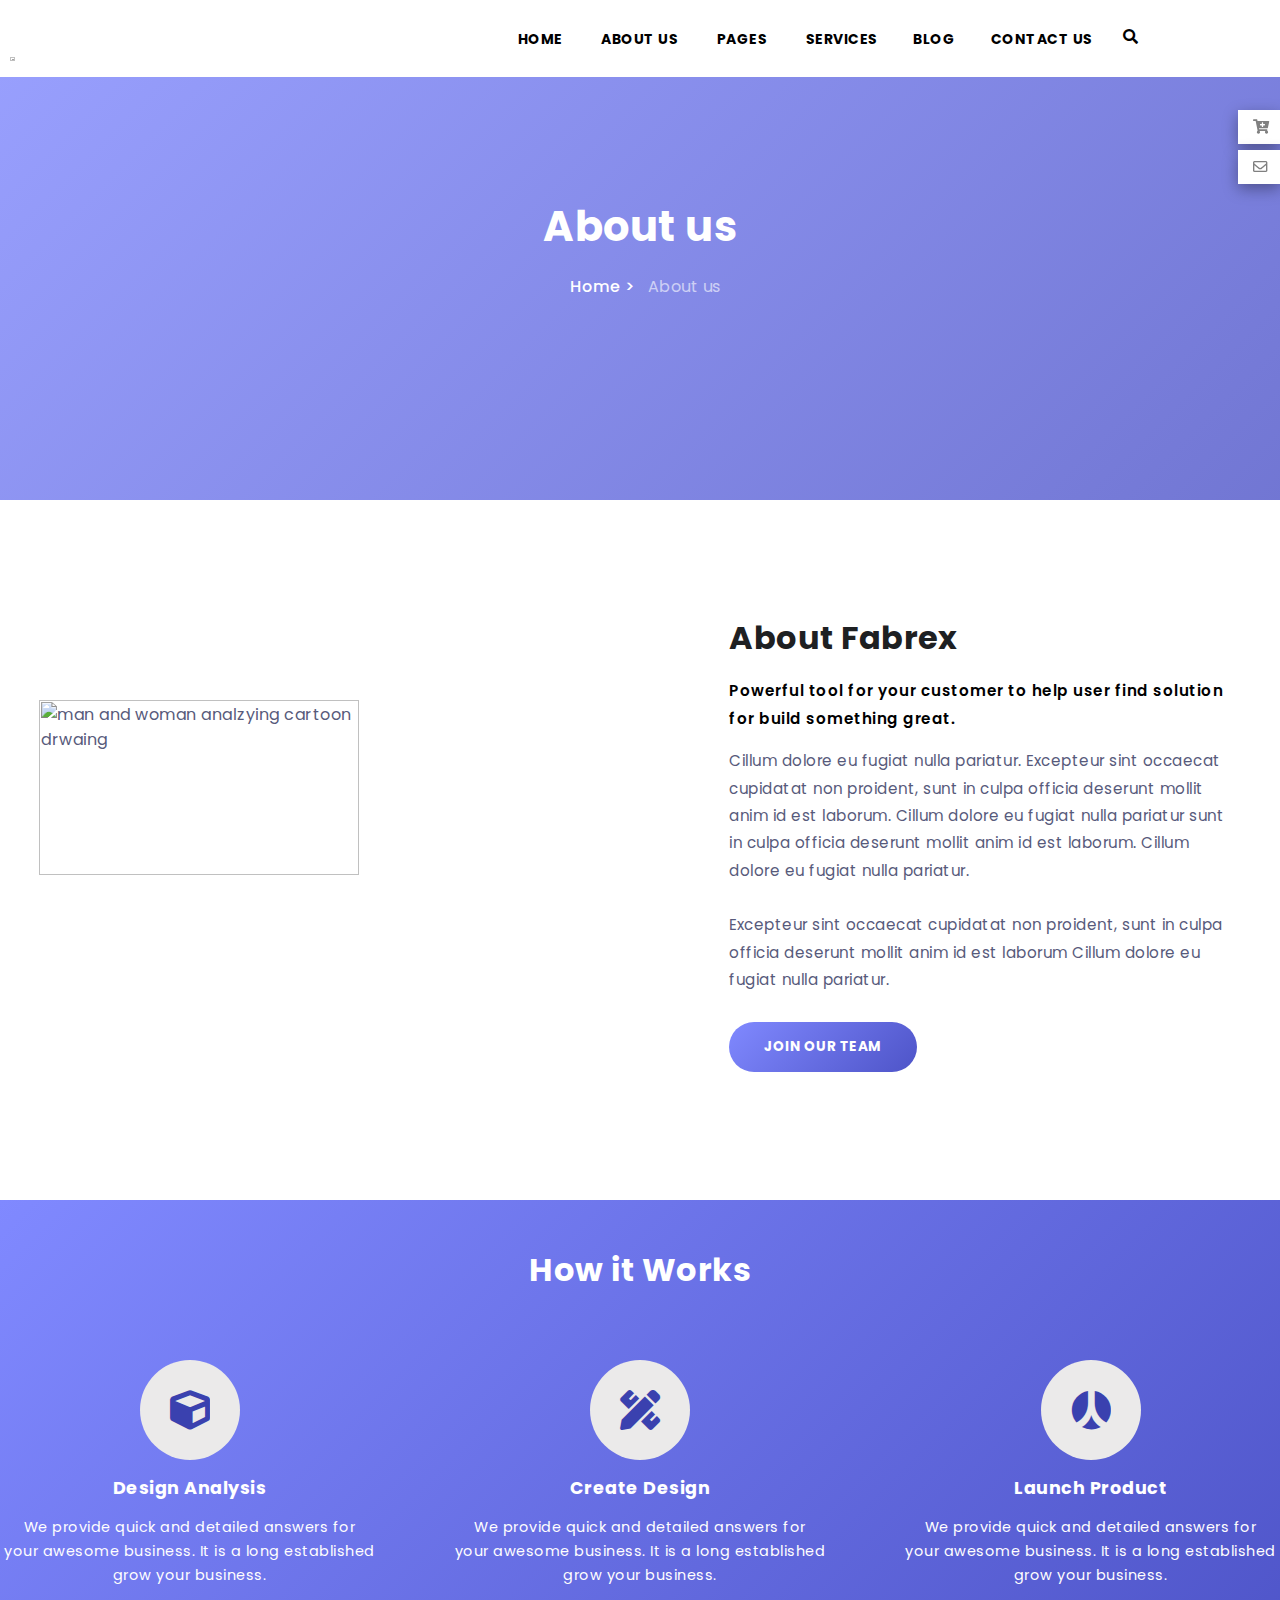
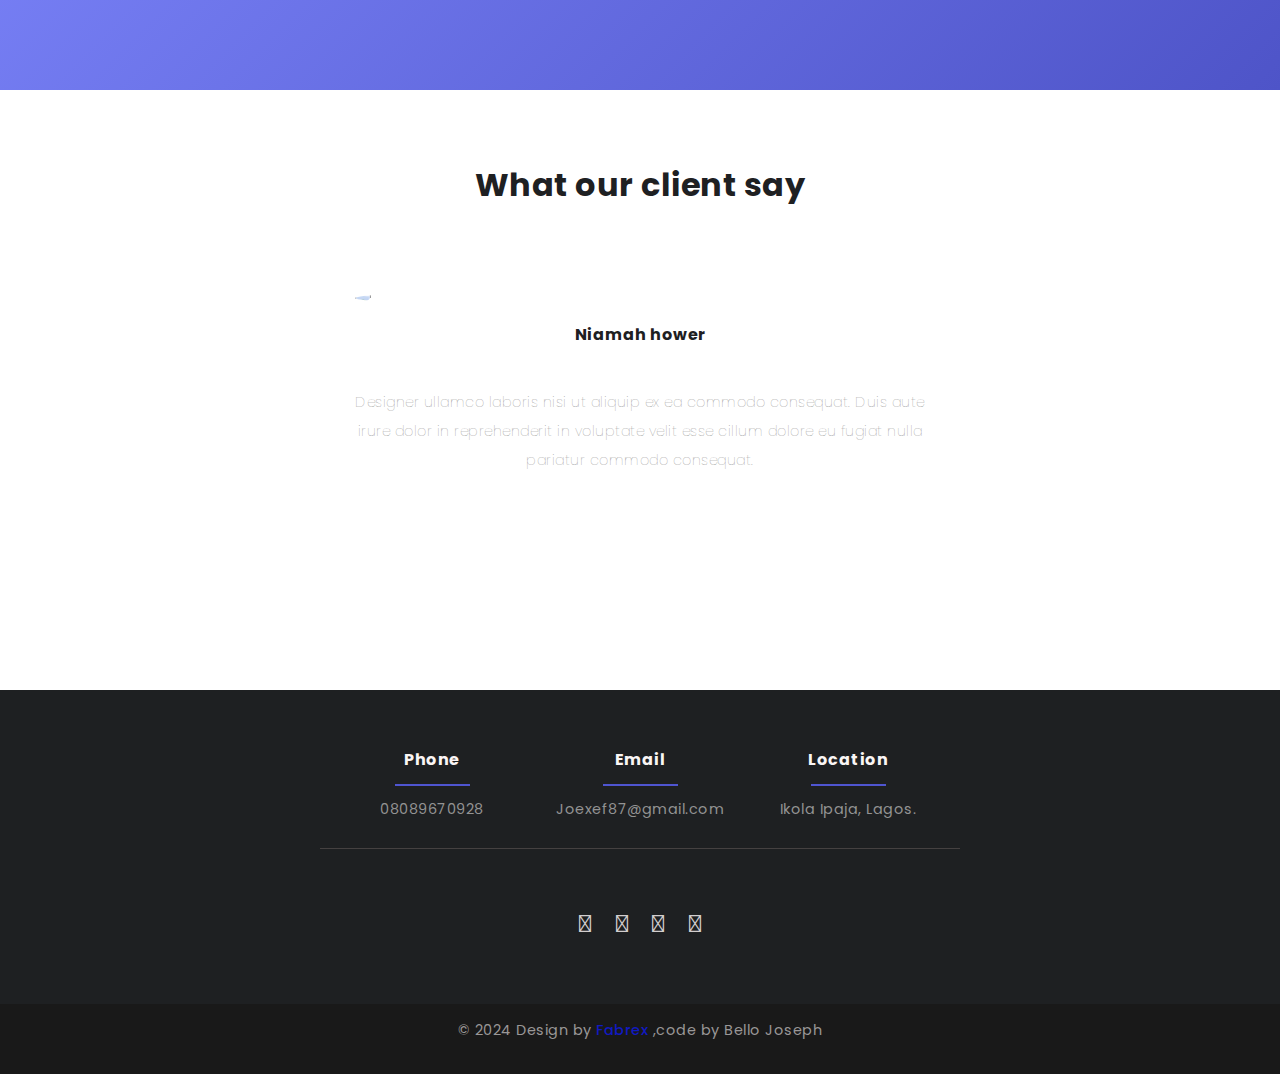
==== Fabrex-clone/about.html @ 0e47ef13 "Made first chages" ====
<!DOCTYPE html lang ="en">
<div class ="menu-section">

    <div contenteditable="true" class="search-section">
        <div class = "search-container"> 
       
        </div>
     
    </div>
    <nav> 

            <input type ="checkbox" id ="check">
        <label for ="check" class ="checkbtn">
     <i class ="fas fa-bars"></i>
     <i class="fas fa-times"></i>
            </label>
            <ul class ="nav-ul">
            <div class ="menu">
       <li> <a class ="link" href ="index.html">Home </a></li> &nbsp; &nbsp; &nbsp;
       <li> <a class ="link" href ="about.html">About us</a></li> &nbsp; &nbsp; &nbsp;
       
     
        <li><a class="dropbtn link">Pages  
           <div class="dropdown-content">
          <a class = "link drop-link" href="Our-team.html">Our team</a>
          <a class = "link drop-link" href="faq.html">FAQ</a>
          <div class="other-container">
            <a class = "link drop-link Others" href="#">Others <span class = "tabs-icon">
                +
              </span>
             <div class="tabs-dropdown">
                    <a class = "link drop-link" href="Tables.html">Tables</a>
                    <a class = "link drop-link" href="Tabs.html">Tab and Accordion</a>
             </div>
            </a>
          </div>
         
          </div>
        </li> &nbsp; &nbsp; &nbsp;

       <li> <a class ="link" href ="service.html">Services</a></li>  &nbsp; &nbsp; &nbsp;
       <li> <a class= "dropbtn" href = "#blog">Blog
        <div class="dropdown-content">
       <a class = "link drop-link" href="blog.html">Blog grid</a>
       <a class = "link drop-link" href="Blog-default.html">Blog default</a>
       <a class = "link drop-link" href="Blog-post.html">Blog post</a>
        </a>
       </div>
     </li> &nbsp; &nbsp; &nbsp;
       <li> <a class ="link" href ="contact-us.html">Contact us</a></li> &nbsp; &nbsp; &nbsp;
       <li><i class="fas fa-search searchBtn"></i> </li>
      <div>
        <img class ="nav-img" src = "https://fabrex.websitelayout.net/demos/startup-agency/img/logos/logo.png">

      </div>
      </div>
    </ul>
    </div>
    </nav>

    </div>

    <header>
<meta charset="UTF-8">
<title>Homepage.html</title>
<meta name="viewport" content="width=device-width,initial-scale = 1.0 zoom =1.0">
 <link rel="stylesheet" type="text/css" href="./about.css"/>
 <script src="https://kit.fontawesome.com/153c373bd9.js" crossorigin="anonymous"></script>
 <link rel="stylesheet" href="https://cdnjs.cloudflare.com/ajax/libs/font-awesome/5.15.3/css/all.min.css"/>
 
</header>

<main id="main-section">
    <body>


<section class="header">
<div class="header-container section-container ">
<div class="header-text">
<h1>
    About us
</h1>
<p>
    <a class ="about-link" href="index.html" target="_blank">Home >  &nbsp;</a><span>  About us</span>
</p>
</div>
</div>

<div class="cart-container">
            
    <i id = "cart" class="fas fa-cart-plus"></i>

<i id = "envelope" class="far fa-envelope"></i>

</div> 

<div class = "purchase-template">
<i id = "cart-2" class="fas fa-cart-plus"><span class = "temp-1">buy template</span></i>

<i id = "envelope-2" class="far fa-envelope"> <span class = "temp-2">quick question?</span></i>
</div>
</div>


</section>
<section class="about section-container grid-1 m-query visible">
    <img src="https://fabrex.websitelayout.net/demos/startup-agency/img/content/about.png" alt="man and woman analzying cartoon drwaing">
  <div class="about-text">
    <h1>
    About Fabrex
  </h1>

  <p>
    Powerful tool for your customer 
    to help user find solution for build something great.
  </p>

  <p>
    Cillum dolore eu fugiat nulla pariatur. Excepteur sint occaecat cupidatat non proident, 
    sunt in culpa officia deserunt mollit anim id est laborum.
     Cillum dolore eu fugiat nulla pariatur sunt in culpa officia deserunt mollit anim id est laborum.
      Cillum dolore eu fugiat nulla pariatur.
      <br><br>

Excepteur sint occaecat cupidatat non proident, sunt in culpa officia deserunt mollit anim id est laborum Cillum dolore eu fugiat nulla pariatur.
  </p>
  <h3 class ="btn-1">
    Join our team
  </h3>
</div>

</section>


<!---work-->

<section class ="work section-container m-query visible">
    <div id ="text-container">
    <h1>
        How it Works
    </h1>

   <div class ="text-1">
    <h3 class=" circle-2">
        <i class="fa fa-cube icon-2"></i>
    </h3>
    <h2>
        Design Analysis
    </h2>
    
    <p>
        We provide quick and detailed answers for<br> your 
        awesome business.
        It is a long established<br> grow your business.
    </p>
    </div>
    <div class ="text-2">
        <h3 class="circle-2">
            <i class="fas fa-pencil-ruler icon-2"></i>
        </h3>
    <h2>
        Create Design
    </h2>
    
    <p>
        We provide quick and detailed answers for<br> your 
        awesome business.
        It is a long established<br> grow your business.
    </p>
</div>
<div class ="text-3">
    <h3 class="circle-2">
        <i class="fab fa-renren icon-2"></i>
    </h3>
    <h2>
        Launch Product
    </h2>
    <p>
        We provide quick and detailed answers for<br> your 
        awesome business.
        It is a long established<br> grow your business.
    </p>
    </div>
   
</div>
   
</section>

<!-- client -->
<section class ="client section-container visible">
    <h1> 
        What our client say
    </h1>  
    <div class ="item-2">
   <img class ="client-img" src ="https://fabrex.websitelayout.net/demos/startup-agency/img/testmonials/t-3.jpg">
    <p><strong> Niamah hower </strong>
       <br >
    <span class = "client-job">
       WEB DEVELOPER
    </span> 
     <br>
    </p>
    <p>
       Designer ullamco laboris nisi ut aliquip ex ea commodo consequat. Duis aute
       <br class = "br"> irure dolor in reprehenderit in voluptate velit esse 
       cillum dolore eu fugiat nulla <br class = "br">pariatur commodo consequat.
    </p>
    </div><!--item-2-->
   </section>

   <!--contact-->
 
<!--contact-->
<section class ="contact section-container">
    <div class ="contact-text">
    <div class="info">
        <h2>
        Phone 
        
        </h2>
    08089670928
    </div>
    <div class="info">
    <h2>
        Email 
    </h2>
    Joexef87@gmail.com
    </div>
       
    <div class="info">
    
    <h2>
        Location 
        </h2>
        Ikola Ipaja, Lagos.
      </div>
    </div>
    <div class ="line">
        <h1>
            hi
        </h1>
    </div>
    <div class ="contact-icon">
    <i class="fa-brands fa-facebook-f"></i>
    <i class="fa-brands fa-twitter"></i>
    <i class="fa-brands fa-whatsapp"></i>
    <i class="fa-brands fa-instagram"></i>
    </div>
    
    </section>
</main>
<footer id ="footer">
    © 2024
    Design by 
    <a href ="https://fabrex.websitelayout.net/demos/startup-agency/index.html#!" target="_blank"> Fabrex</a>
    ,code by Bello Joseph
    
    </footer>
    <script src = "alt.js"></script>
</body>

</html>
---- Fabrex-clone/about.css ----
@import url('https://fonts.googleapis.com/css2?family=Poppins&display=swap'); 

*{
box-sizing: border-box;
font-family:  'Poppins', sans-serif;
}
:root{
    --white-color: #fff;
    --header-color: #1e2022;
    --black-color: #000;
    --linear-gradient: linear-gradient(-45deg, #4e54c8, #8089ff);
}
body{
margin: 0;
padding: 0;
width: 100%;
height: 100%;
font-family: 'Poppins', sans-serif;
overflow-y: scroll;
color: #575a7b;
letter-spacing: 0.5px;
font-weight: 400;
overflow-x: hidden;
}
h1{
    color: var(--header-color);
}

span{
    color: #fff;
    opacity: 0.6;

}
/*code for Navigation menu*/
.menu-section{
    position: fixed;
    top: 0;
    right: 0;  
    z-index: 2; 
    width: 100%;
  
   
}
.nav-ul{
    list-style-type: none;
    margin: 0;
    overflow: hidden;
    padding: 26px;
    background-color: var(--white-color);
   
    }
    .searchBtn{
        color: var(--black-color);
        margin-top: 0.2rem;
        font-size: 15px;
    }
 .searchBtn:hover{
        cursor: pointer;
 }
.menu{
        display: flex;
        justify-content: center;
        width: 130%;  
}

.nav-img{
    float: left;
    width: 6.5%;
    position: absolute;
    left: 350px;
    
}
.nav-ul li a{
    color: #000
}

.link {
    color: var(--white-color);
    text-decoration: none;
    font-size: 0.87rem;
    font-weight: bold;  
    align-items: center;
    text-transform: uppercase; 
    padding: 8px;
}
.dropbtn {
    color: var(--black-color);
     font-size: 0.87rem;
     border: none;
     text-transform: uppercase;
     font-weight: bold;
     margin-top: -0.5;
   }
a{
    text-decoration: none;
    color: var(--white-color);
    font-weight: 500;
}
li a{
    color: var(--black-color);
    text-decoration: none;
    padding: 10px 5px;
    font-size: 0.87rem;
    font-weight: bold;  
    align-items: center;
    text-transform: uppercase; 
}
.dropdown-links{
    font-weight: 100;
    font-family: poppins;
    
 }
  
 .dropdown-content {
    display: none;
    position: absolute;
    background-color: #fff;
    height: 150px;
    min-width: 200px;
    z-index: 1;
    color: #000;
    box-shadow: 0 4px 8px rgba(0, 0, 0, 0.1), 
    0 6px 20px rgba(0, 0, 0, 0.1);
  }
  .dropdown-content a {
    color: black;
    padding: 10px 16px;
    text-decoration: none;
    display: block;
    font-weight: 0;
    text-transform: capitalize;
  }
  .dropbtn{ 
    cursor: pointer;
}
.drop-link{
    font-weight: 100;
}
  
 li:hover  .dropdown-content{
    display: block;
    font-size: 1rem;
    text-transform: lowercase;
    
 }
  
 a:hover{
    transition: .5s;
    color: #0f17a1;
}
.checkbtn i.fa-times {
    opacity: 0;
}

#check:checked ~ .checkbtn i.fa-bars {
    opacity: 0;
}

#check:checked ~ .checkbtn i.fa-times {
    opacity: 1;
}
#check,i{
float: left;
}

#check{
    display: none;
}
.checkbtn{
    font-size: 1.9rem;
    float: right;
    cursor: pointer;
    display: none;
    line-height: 80px;
}
.tabs-icon{
    position: relative;
    left: 100px;
    font-size: 1rem;
    color: rgb(34, 33, 33);
}
.tabs-dropdown{
    position: absolute;
    background-color: #fff;
    height: 100px;
    min-width: 220px;
    background-color: color;
    top: 80px;
    left: 195px;
    box-shadow: 0 4px 8px rgba(0, 0, 0, 0.1), 
    0 6px 20px rgba(0, 0, 0, 0.1);
    padding-left: 10px;
}
.tabs-dropdown a{
    position: relative;
    top: -20;
}
.header-container{
background-image: url(https://fabrex.websitelayout.net/demos/startup-agency/img/banner/bg9.jpg);
background-size: cover;
background-repeat: no-repeat;
background-position: center;
width: 100%;
height:500px;
position: relative;
z-index: 1;
color: var(--white-color);
animation: slideFromLeft .6s ease-in;

}

.header-container::before{
background: var(--linear-gradient);
content: '';
position: absolute;
width: 100%;
height: 100%;
top: 0;
left: 0;
opacity: 0.8;
z-index: -2;
}
.btn-1{
    display: inline-block;
    color:  #fff;
    background: var(--linear-gradient);
    padding: 15px 35px;
    border-radius: 3rem;
    text-transform: uppercase;
    font-size: 0.85rem;
    border: none;
    font-weight: 700;
}


.section-container{
    width: 100%;
    overflow: hidden;
    position: relative;
    display: flex;
    align-items: center;
    justify-content: center;
  }
  .header h1{
    font-size: 2.6rem;
    color: var(--white-color);
    margin: 10px 0;
  }
.header p{
    margin-left: 1.7rem;
}
/*about*/
.about-text{
    width: 30%;
    
}
.about p{
    font-size: 0.95rem;
    line-height: 1.8;
}
.about h1{
    color: var(--header-color);
    font-size: 2rem;
    margin: 0;
    padding : 0;
}
.about{
gap: 10rem;
height: 700px;
animation: slideFromBottom .6s ease-in;
}
.about p:first-of-type{
    color: #000;
    font-weight: 600;
}
.about img{
    margin-top: 50px;
}

/* cart */

#cart,#cart-2{
    top: 110px;   
}
.cart-container i, .purchase-template i{
    color: gray;
    font-size: 0.9rem;
    position: fixed;
    right: 0;
    top : 100px;
    background-color: #fff;
    padding: 10px 15px;
    z-index: 999;
    box-shadow: rgba(0, 0, 0, 0.35) 0px 5px 15px;
    cursor: pointer;
    transition: ease-in-out;
    width: 42px;
}

#envelope,#envelope-2{
top: 150px;
box-shadow: rgba(0, 0, 0, 0.35) 0px 5px 15px;
}

#cart-2{
width: 160px;
background-color: #000;
color: #fff;
display: none;

}

#envelope-2{
    width: 160px;
    background-color: #000;
    color: #fff;   
    display: none; 
}
#envelope-2 span, #cart-2 span{
    font-size: 0.60rem;
    margin-left: 0.5rem;
    text-transform: uppercase;
    position: relative;
    top: -0.1rem;
    transform: translateX(20px);
    transition: ease-in-out .3s;
    color: #fff;
    opacity: 1;
}

#envelope-2 span{
    font-size: 0.65rem;
    
}

/* work */

.work{
    background:  var(--linear-gradient);
    height: auto;
    position: relative;
    text-align: center;  
    color: var(--white-color);
    padding:  5.5rem 0;
}
.work h1{
    color: var(--white-color);
    font-size: 2rem;
    position: absolute;
    display: block;
    top: 10%;
    left: 50%;
    transform: translate(-50%,-50%);
}
.work h2  {
    font-size: 1.1rem;
}
.work p{
    font-size: 0.9rem;
    line-height: 1.5rem;
    color: #fffefe;
}
#text-container {
    display: grid;
    grid-template-columns: 1fr 1fr 1fr;
    grid-gap: 5rem;
    max-width: 1300px;
}

.icon-2{
    font-size: 2.5rem;
    color:#0f17a1;
    position: absolute;
    top: 30%;
    left: 30%;
    opacity: 0.8;
    }
    .circle-2{
        height: 100px;
        width: 100px;
        border-radius: 50%;
        padding: 2.5rem;
        background-color: rgb(235, 234, 234);
        margin: auto;
        margin-top: 4.5rem; 
        position: relative;  
        animation: reverberate 2s infinite alternate
    }
   
   

/* Client */
.client{
    background-color: var(--white-color);
    height: 600px;
    text-align: center;
}
    .client h1{
        font-size: 2rem;
        position: absolute;
        top: 50px;
    
    }
    .client-img{
        display: block;
        border-radius: 50%;
        margin: auto;
    }
   .client p{
    color:var(--header-color);
   }
    .client p:last-child{
        color: rgb(140, 138, 138);
        font-weight: 100;
    }
    .client p:last-of-type{
        font-size: 0.9rem;
        line-height: 1.8rem;
    }

    /* Contact */

    .contact{
        background: var(--header-color);
        height: auto;
        padding: 7rem 0;
        }
    
    .contact-text{
    display: grid;
    grid-template-columns: 1fr 1fr 1fr;
    text-align: center;
    gap: 5rem;
    position: absolute;
    top: 5%;
    }
    .contact-text h2{
        color: #faf5f5;
        font-size: 1rem;
        font-weight: bold;
        text-align: center;
    }
    
    .info:first-child{
        color: #939393;
     }
    
     .info:nth-child(2){
        color: #939393;
        }
    
        .info:last-child{
            color: #939393;
        }
        .info{
            margin-left: 2rem;
            margin: -20px;
            
        } 
    .contact-text h2::after {
        content: '';
        display: block;
        width: 75px;
        height: 2.5px;
        background: #4f55d1;
        margin: 12px auto auto;
    }
    .contact-text{
        border-bottom: 1px solid rgb(69, 65, 65);
        position: absolute;
        padding: 3rem;
        width: 50%;
        font-size: 0.9rem;
    }
    .contact-icon{
        font-size: 1.5rem;
        color: rgb(210, 206, 206);
        display: flex;
        gap: 1.5rem;
        text-align: center;
        position: absolute;
        bottom: 20%;
    }
    .contact-icon i:hover{
        cursor: pointer;
        color: var(--white-color)
    }
    /* footer */
    
    #footer{
        background-color: #191919;
        color: #999797;
        height: 70px;
        text-align: center;
        padding-top: 1rem;
        font-size: 0.9rem;
        
    }
    #footer a{
        font-size: 0.9rem;
        text-decoration: none;
        color: #111ac2;
    }
    /*Code ends here*/
    
    /*Code for footer section -Last section*/
    

    /* Animations */

@keyframes slideFromLeft {
    0%{
        transform: translateX(-100%)
    }
  100%{
    transform: translateX(0);
  }
}

@keyframes slideFromRight {
    0%{
        transform: translateX(100%)
    }
  100%{
    transform: translateX(0);
  }
}

@keyframes slideFromTop{
    0%{
        transform: translateY(-100%)
    }
  100%{
    transform: translateX(0);
  }
}

@keyframes slideFromBottom {
    0%{
        transform: translateY(100%)
    }
  100%{
    transform: translateX(0);
  }
}
    /* media queries */
 
    /*media queries for medium sized screens*/

  
    
 /* media queries for small mobile phones and medium screen size
 */
 @media  (max-width: 992px){
    .m-query
    {
            display: flex;
            flex-direction: column;
            height: auto;
            padding: 4% 0px;
        }
     html,body{
        font-size: 0.9rem;
     }
     .header-container{
        height: auto;
        padding: 20% 0;
    }
    .header-container h1{
        top: 10%;
        line-height: 2rem;
    }

     /* work */
    
     .work{
        height: auto;
      
    }
    .work h1{
      font-size: 1.5rem;
      top: 5%;
    }
    .work h2  {
        font-size: 0.95rem;
    }
    .work br{
        display: none;
    }
    .work p{
        font-size: 0.85rem;
        width: 80%;
        margin: auto;
    }
    #text-container {
        display: grid;
        grid-template-columns: 1fr;
        grid-gap: 1rem;
    
    }
    .work i{
        font-size: 1.8rem;
    }
    
        .circle-2{
            height: 50px;
            width: 50px;
            padding: 2.2rem;  
        }

        /* contact */

       
.contact-text{
    grid-template-columns: 1fr;
    gap: 5rem;
    top: 1%;
}
.contact i{
    font-size: 1rem;
}
.contact{
  height: auto;
  text-align: center;
  padding: 13rem;
}

.contact-icon{
    bottom: 5%;
    gap: 2.5rem;
}

.contact-text{
    width: 70%;
}
 /*about */
.about{
    gap: 5rem;
}
 .about img{
    width: 90%;
 }
 .about p{
    font-size: 0.95rem;
    line-height: 1.8rem;
 }
 .about-text{
    width: 90%;
 }
 .about p:first-of-type{
    font-size: 1.05rem;
 }
.header-text{
    line-height: 2rem;
}
.btn-1{
    padding: 11px 20px;
    font-size: 0.75rem;
    margin-top: 1rem;
}
.cart-container{
    display: none;
}
/* client */

.client h1{
    font-size: 1.5rem;
}
.client .br{
    display: none;
}
.client p:nth-child(3){
 font-size: 0.8rem;
margin: auto;
 width: 90%;
}
.client-job{
    font-size: 0.8rem;
    color: #0a58ca;
}
}




@media screen and (min-width: 580px) and (max-width: 768px){
    #tool-container img{
        width: 85%;
        display: block;
        margin: 0 auto;
    }
    .about img{
        width: 70%;
    }
    
    .work p{
        max-width: 70%;
    }
    .client p:nth-child(3){
        width: 60%;
    }
}

@media screen and (min-width: 769px) and (max-width: 992px){
    #text-container{
        grid-template-columns: 1fr 1fr 1fr;
    }
    .client p:nth-child(3){
        width: 50%;
    }
    .br{
        display: none;
    }
    .about img{
        width: 60%;
    }
    .about-text{
        max-width: 75%;
    }
}

@media screen and (min-width: 993px) and (max-width: 1300px){
   .about{
    gap: 5rem;
   }
   .about img{
    width: 50%;
   }
   .about-text{
    width: 40%;
    margin-left: -30;
   }
}


@media screen and (min-width: 991px) and (max-width: 1310px){
   
    .nav-img{
        position: absolute;
        left: 10px;
        bottom: 15px;
        
    }
}


@media screen and (min-width: 580px) and (max-width: 768px){
    .box-container{
        width: 75%;
    }
    .card{
        width: 75%;
    }
    .features-text,.tool-text{
        width: 80%;
    }
    #tool-container img{
        width: 85%;
        display: block;
        margin: 0 auto;
    }
    .work p{
        width: 70%;
    }
    .business-idea h5, .business-idea p{
        width: 130%; 
        margin: 0 -80;
    }
    .business-img{
        width: 70%;
    }
    .blog-container{
       width: 70%;
    }
    
    }
    
    @media screen and (min-width: 769px) and (max-width: 992px){
        .blog-container{
            display: grid;
            grid-template-columns: 1fr 1fr;
         }
         
        .box-container{
            width: 75%;
        }
        .features-text,.tool-text{
            width: 80%;
        }
        .card{
            width: 75%;
        }
        .features img{
            width: 90%;
        }
        #tool-container img{
            width: 100%;
            display: block;
            margin: 0 auto;
        }
       #services .service-first{
            width: 60%;
        }
        .business-img{
            width: 70%;
        }
        .business-idea h5, .business-idea p{
            width: 170%; 
            margin: 0 -150;
        }
        #text-container{
            grid-template-columns: 1fr 1fr 1fr;
        }
        .client p:nth-child(3){
            width: 50%;
        }
        .br{
            display: none;
        }
    }
    @media screen and (min-width: 993px) and (max-width: 1300px){
        #card-container,.blog-container,#tool-container{
            width: 95%;
        }
        .business-idea h5, .business-idea p{
            width: 100%; 
            margin: 0 -10;
        }
       
        #tool-container img{
            width: 110%;
        }
        .blog-container{
            display: grid;
            grid-template-columns: 1fr 1fr 1fr;
        }
        .img-card,.card-image{
            width: 95%;
          
        }
        .card-image{
            width: 100%;
        }
        .break-1{
            display: none;
        }
        .features h1{
            font-size: 1.5rem;
        }
        .features-text{
            margin: 0 -10;
            width: 50%;
        }
        .features-text p{
            font-size: 0.95rem;
            width: 90%;
        }
        #services p:not(.service-first){
            width: 70%;
        }
        #services .service-first{
            width: 40%;
            display: block;
            margin: 0 auto;
            padding-bottom: 2rem;
        }
        
        .box{
            padding-bottom: 4%;
        }
        
        
    }
    

/*Nav menu media query*/
@media screen and (max-width: 992px) {
    .menu {
        display: none;
        flex-direction: column;
        width: 110%;
        text-align: center;
        margin: -20 -20;
        padding: 0;
        background-color: var(--white-color);
    }

    .nav-ul {
        flex-direction: column;
        width: 100%;
        background-color: transparent;
    }

    .nav-img {
        display: none;
    }

    .checkbtn {
        display: block;
        background-color: #fff;
        width: 100%;
        height: 40px;
        font-size: 1.3rem;
        position: relative;
        cursor: pointer;
    }

    .checkbtn .fa-bars,
    .checkbtn .fa-times {
        position: absolute;
        top: 50%;
        transform: translateY(-50%);
        right: 10px;
    }

    .checkbtn .fa-times {
        display: none;
    }

    #check:checked ~ .checkbtn .fa-bars {
        display: none;
    }

    #check:checked ~ .checkbtn .fa-times {
        display: block;
    }

    #check:checked ~ .nav-ul .menu {
        display: flex;
    }

    .nav-ul li {
        width: 100%;
    }

    .nav-ul li a {
        display: block;
        padding: 10px 20px;
        text-align: left;
        border-bottom: 1px solid #e7e3e3;
    }

    .dropdown-content {
        position: static;
        box-shadow: none;
        background-color: var(--white-color);
        width: 100%;
    }

    .dropdown-content a {
        padding: 10px 20px;
        font-size: 1rem;
        text-align: left;
        display: block;
    }

    .tabs-dropdown {
        position: static;
        box-shadow: none;
        background-color: var(--white-color);
        width: 100%;
        padding: 10px 20px;
    }

    .tabs-dropdown a {
        padding: 10px 20px;
        font-size: 1rem;
        text-align: left;
        display: block;
    }

    .searchBtn {
        position: relative;
        right: 90%;
    }
}
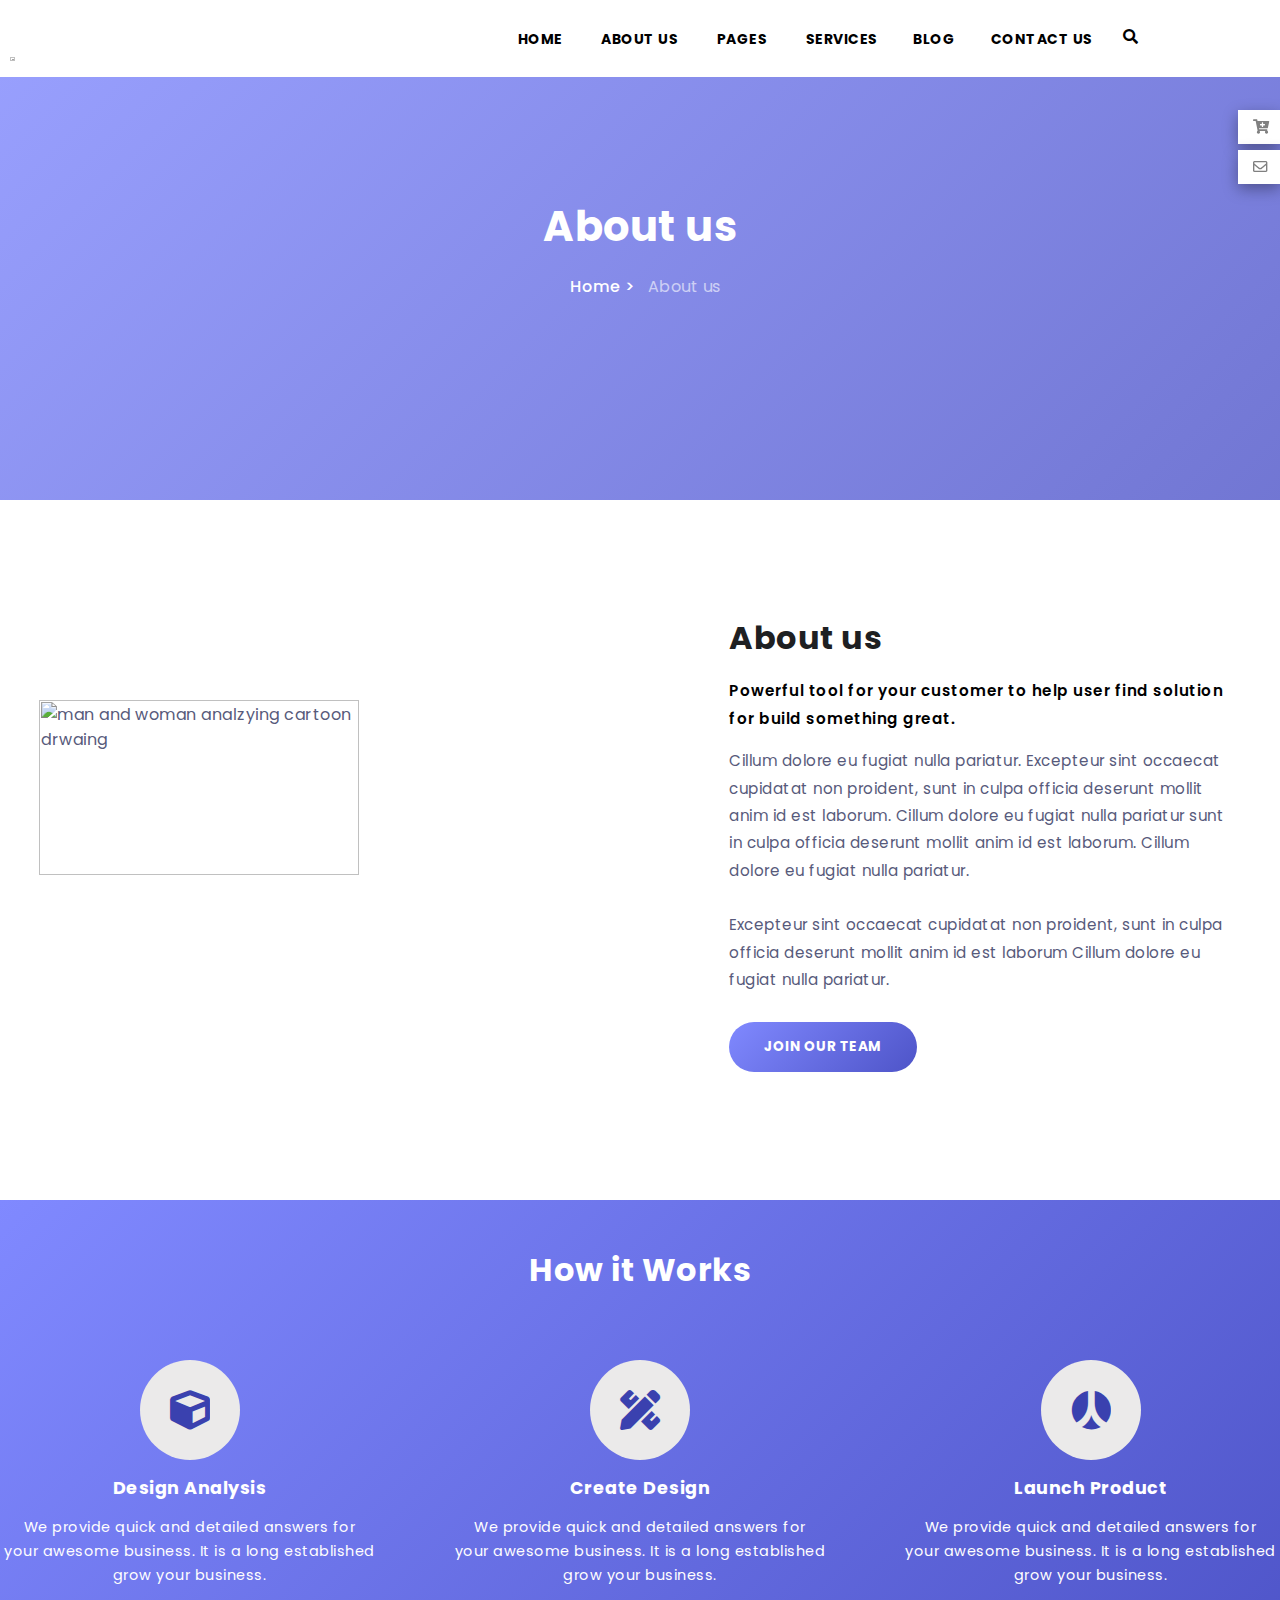
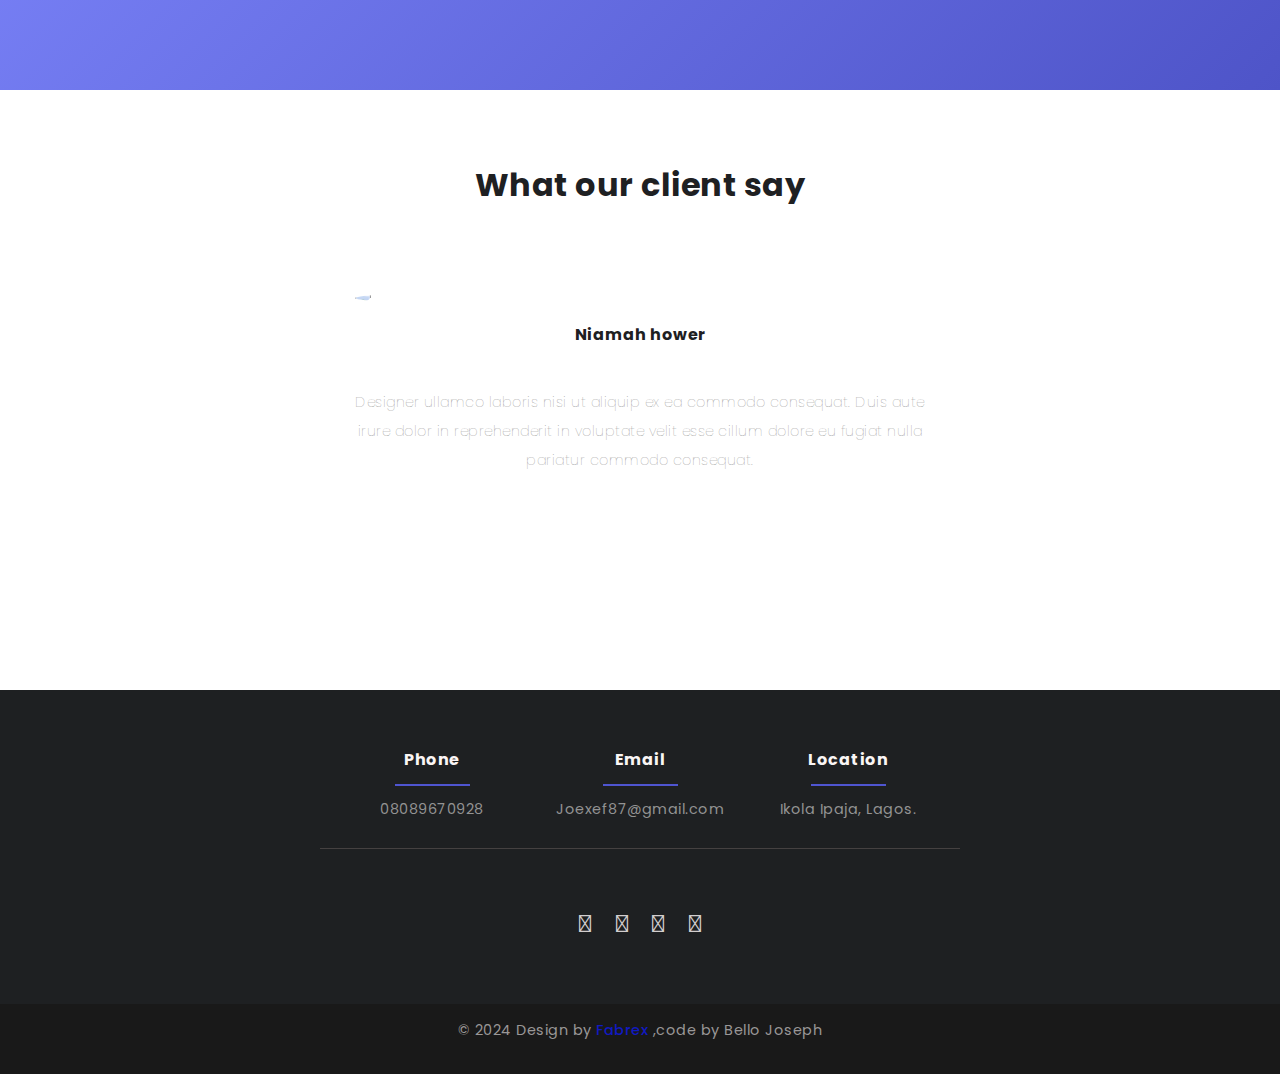
==== commit 3f8f96a7: "Update about.html" ====
--- a/Fabrex-clone/about.html
+++ b/Fabrex-clone/about.html
@@ -106,8 +106,8 @@
 <section class="about section-container grid-1 m-query visible">
     <img src="https://fabrex.websitelayout.net/demos/startup-agency/img/content/about.png" alt="man and woman analzying cartoon drwaing">
   <div class="about-text">
-    <h1>
-    About Fabrex
+   <h1 id = "title">
+    About us
   </h1>
 
   <p>
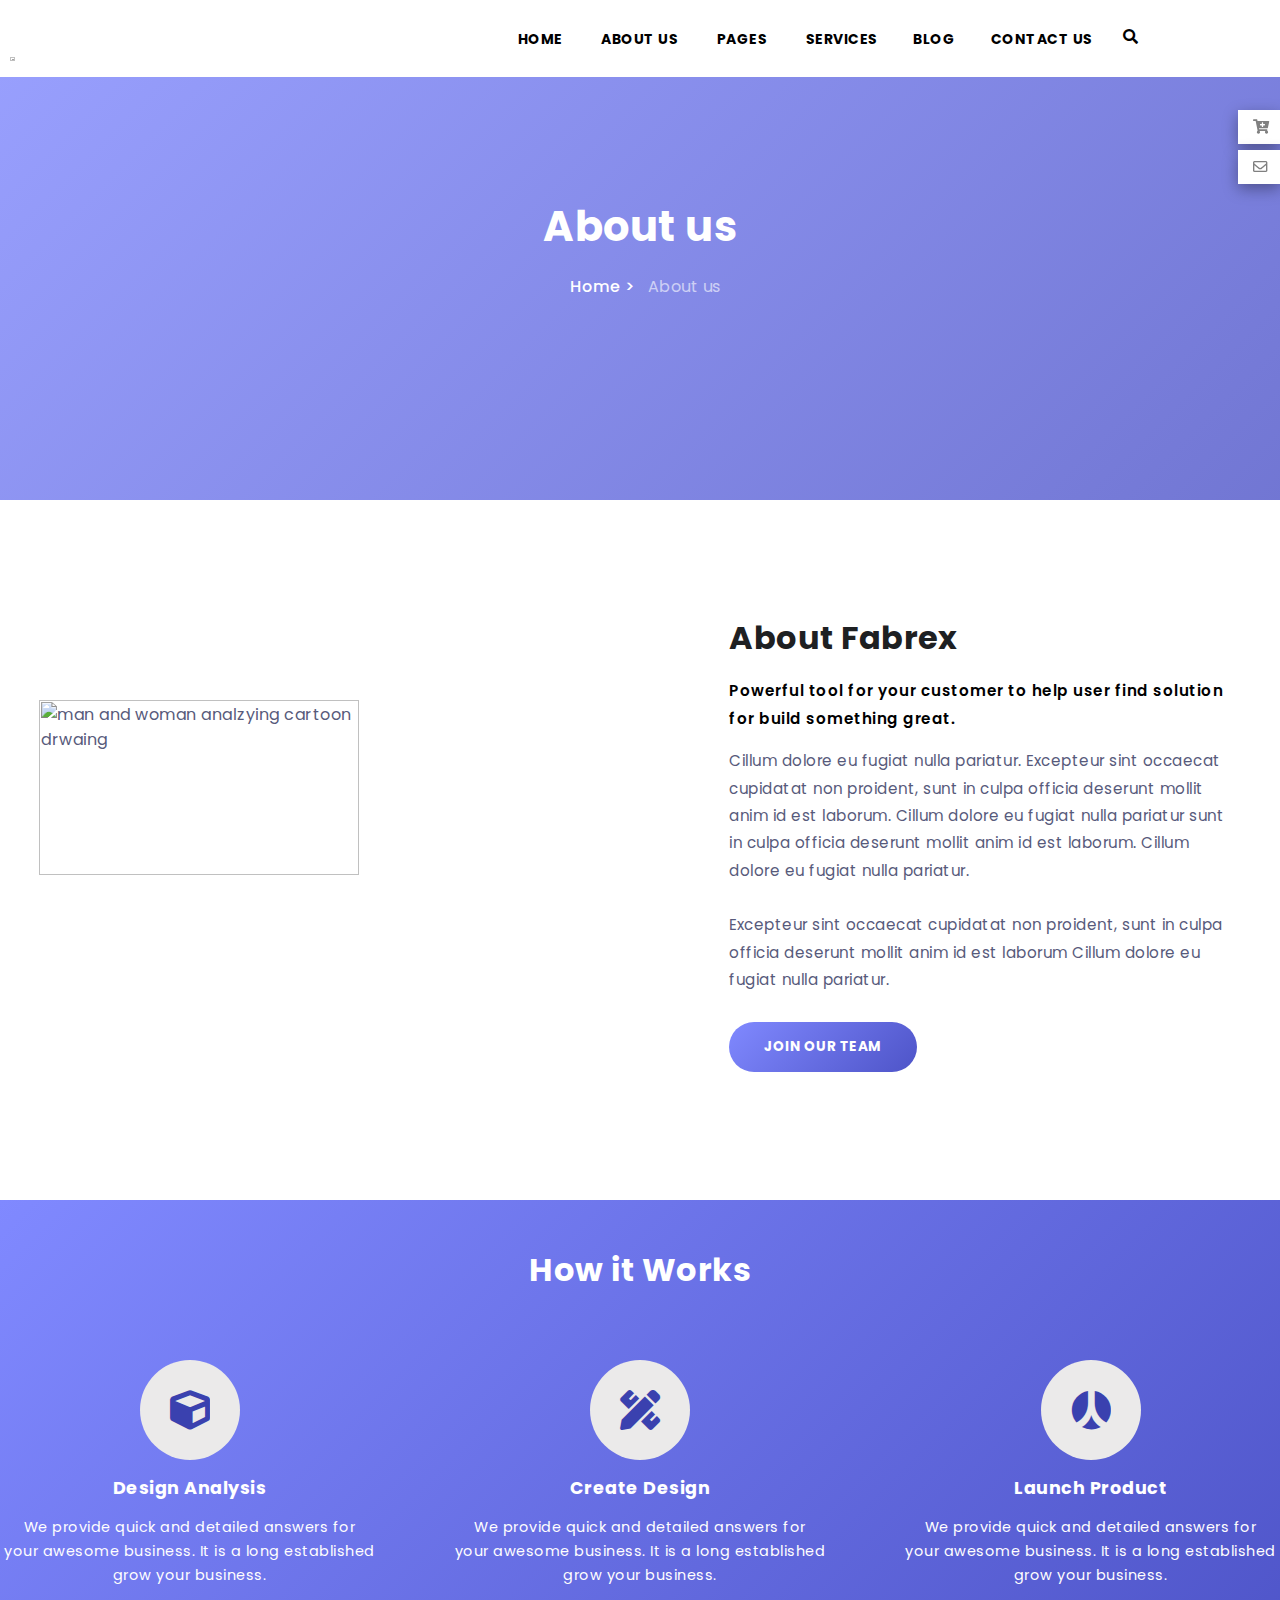
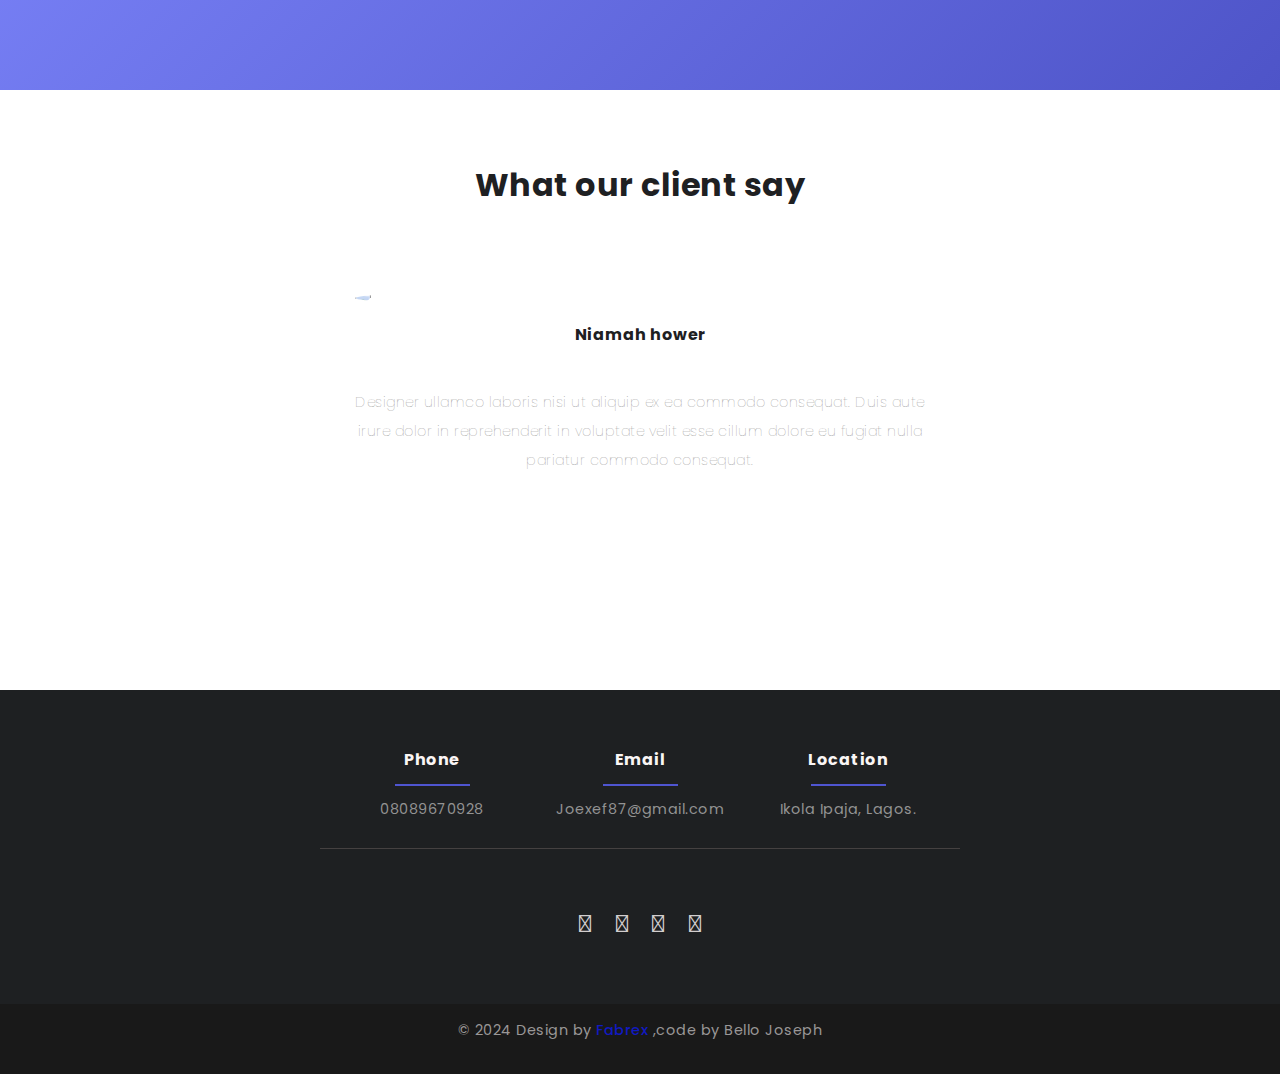
==== commit 02afc1ed: "Update about.html" ====
--- a/Fabrex-clone/about.html
+++ b/Fabrex-clone/about.html
@@ -77,7 +77,7 @@
 <section class="header">
 <div class="header-container section-container ">
 <div class="header-text">
-<h1>
+<h1 class = "title">
     About us
 </h1>
 <p>
@@ -107,7 +107,7 @@
     <img src="https://fabrex.websitelayout.net/demos/startup-agency/img/content/about.png" alt="man and woman analzying cartoon drwaing">
   <div class="about-text">
    <h1 id = "title">
-    About us
+    About Fabrex
   </h1>
 
   <p>
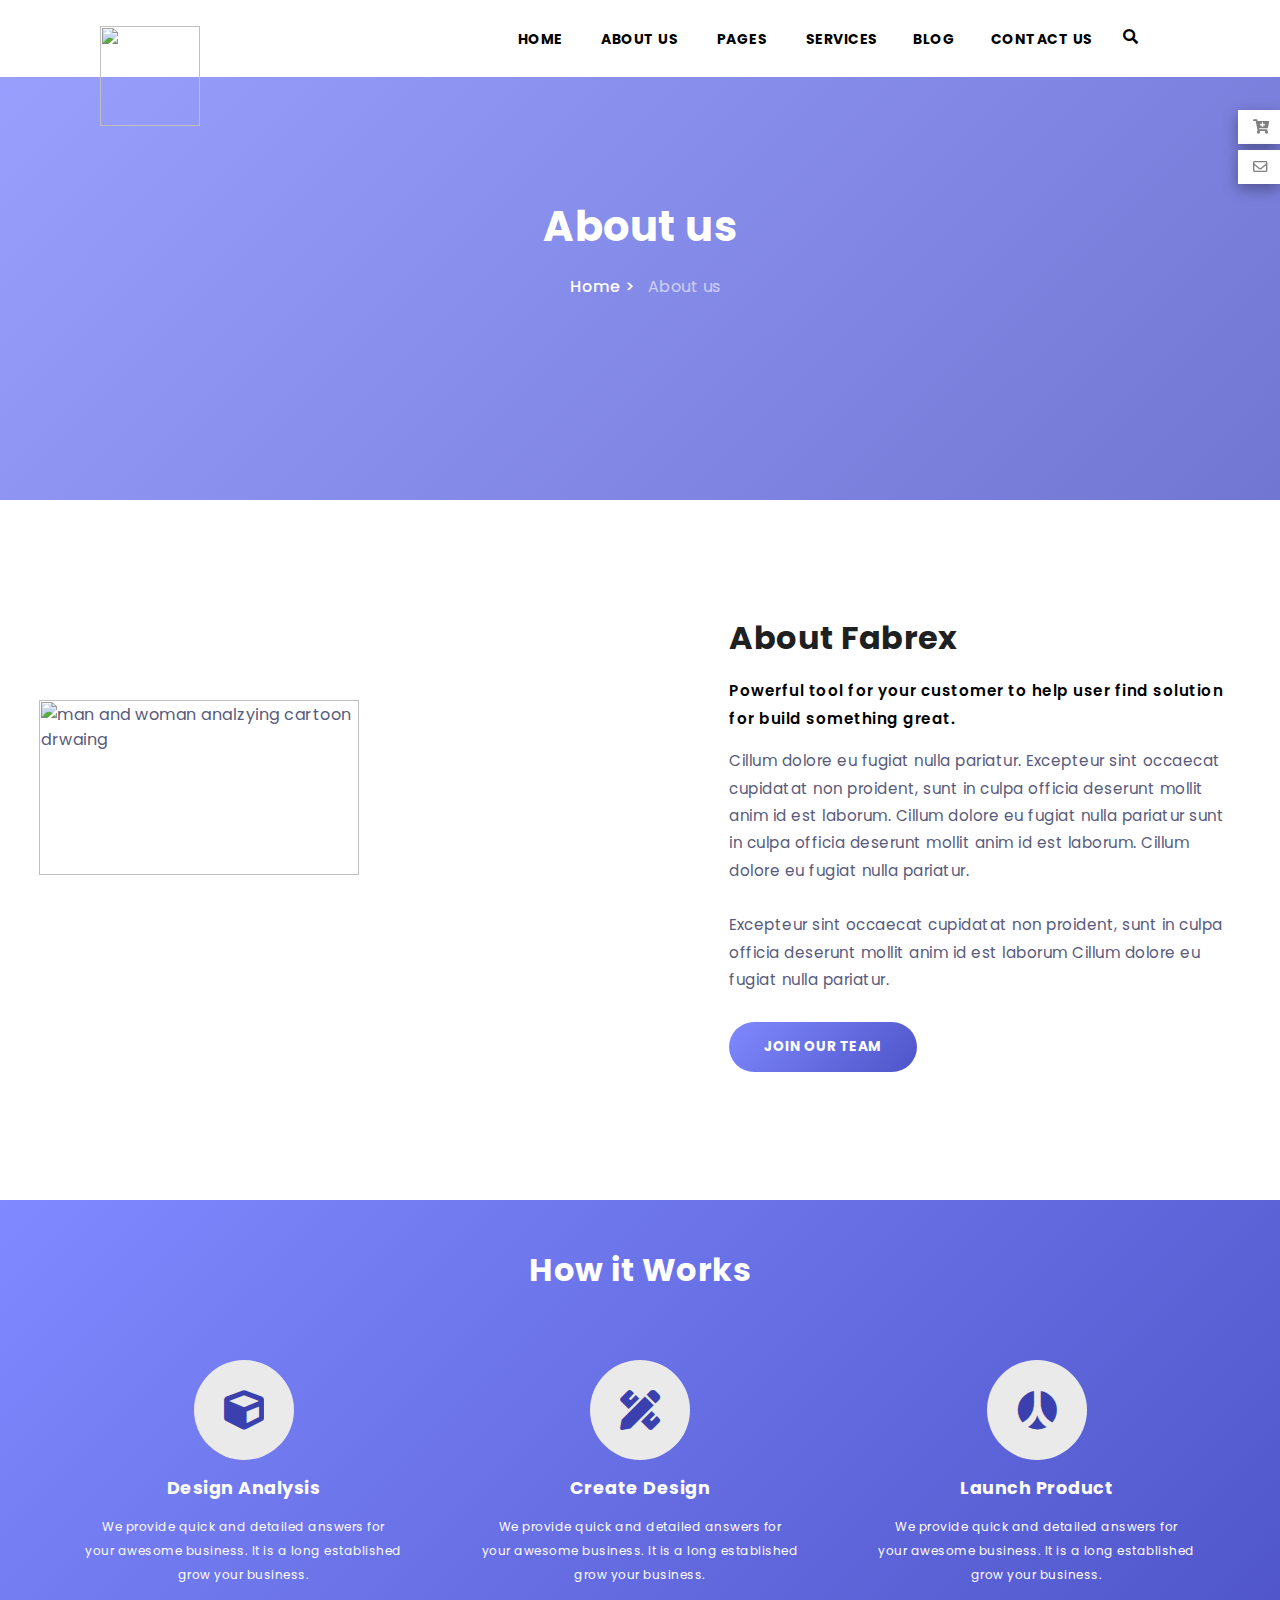
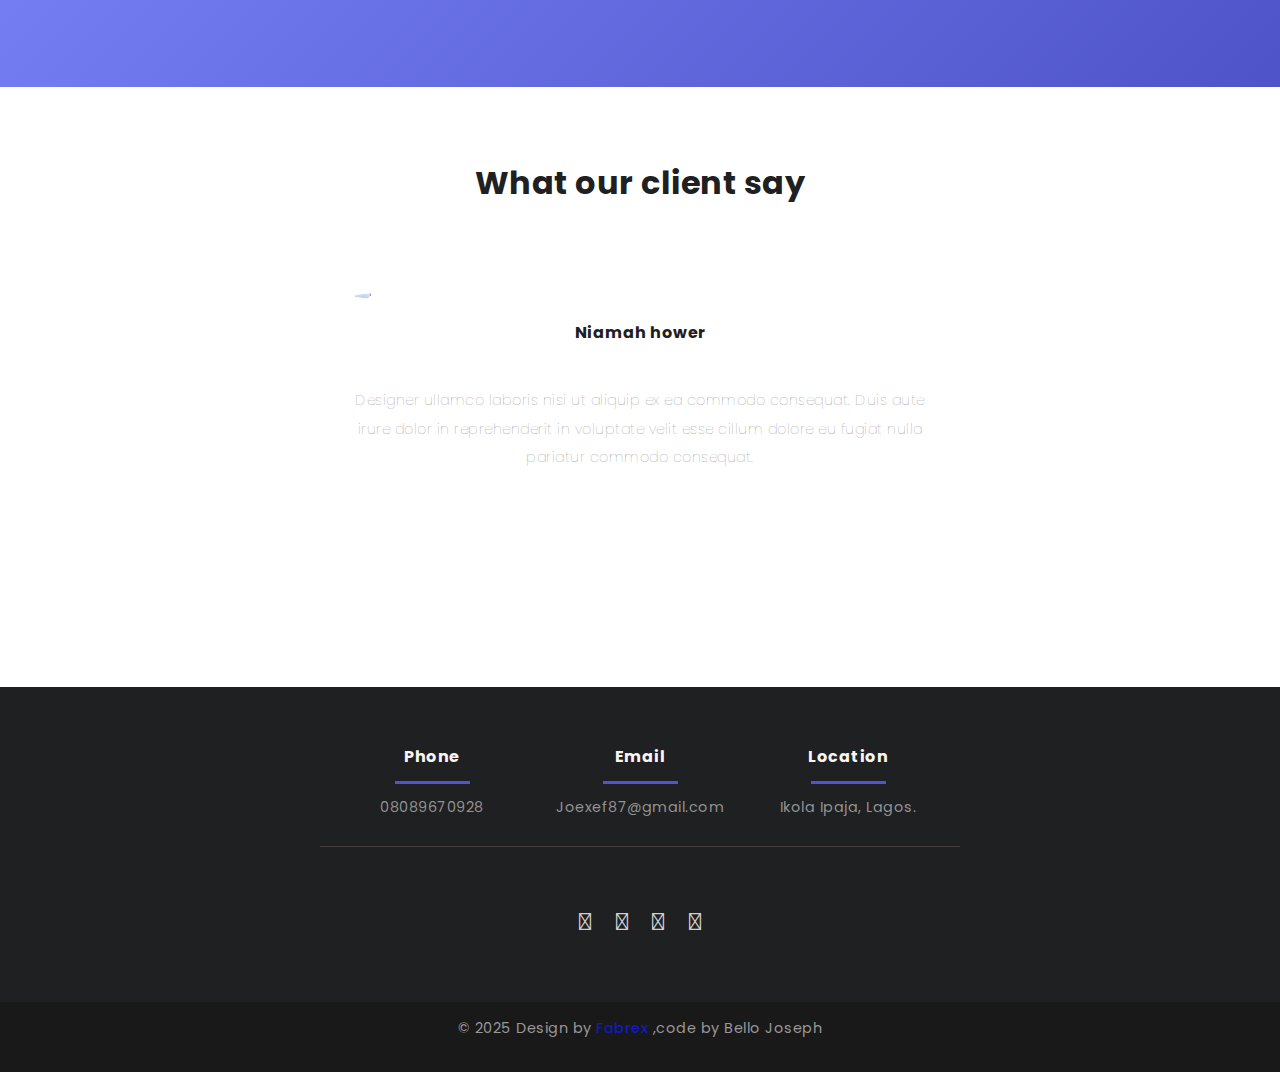
==== commit 38b11e6f: "made changes to the navaigation menu" ====
--- a/Fabrex-clone/about.html
+++ b/Fabrex-clone/about.html
@@ -3,7 +3,6 @@
 
     <div contenteditable="true" class="search-section">
         <div class = "search-container"> 
-       
         </div>
      
     </div>
@@ -50,12 +49,14 @@
        <li> <a class ="link" href ="contact-us.html">Contact us</a></li> &nbsp; &nbsp; &nbsp;
        <li><i class="fas fa-search searchBtn"></i> </li>
       <div>
+       
+
         <img class ="nav-img" src = "https://fabrex.websitelayout.net/demos/startup-agency/img/logos/logo.png">
-
       </div>
       </div>
     </ul>
     </div>
+  
     </nav>
 
     </div>
@@ -77,7 +78,7 @@
 <section class="header">
 <div class="header-container section-container ">
 <div class="header-text">
-<h1 class = "title">
+<h1>
     About us
 </h1>
 <p>
@@ -106,7 +107,7 @@
 <section class="about section-container grid-1 m-query visible">
     <img src="https://fabrex.websitelayout.net/demos/startup-agency/img/content/about.png" alt="man and woman analzying cartoon drwaing">
   <div class="about-text">
-   <h1 id = "title">
+    <h1>
     About Fabrex
   </h1>
 
@@ -250,7 +251,7 @@
     </section>
 </main>
 <footer id ="footer">
-    © 2024
+    © 2025
     Design by 
     <a href ="https://fabrex.websitelayout.net/demos/startup-agency/index.html#!" target="_blank"> Fabrex</a>
     ,code by Bello Joseph
--- a/Fabrex-clone/about.css
+++ b/Fabrex-clone/about.css
@@ -63,13 +63,12 @@
         width: 130%;  
 }
 
-.nav-img{
-    float: left;
-    width: 6.5%;
+.nav-img {
+    width: 100px;
     position: absolute;
-    left: 350px;
-    
-}
+    left: 360px;
+}
+
 .nav-ul li a{
     color: #000
 }
@@ -735,11 +734,8 @@
 
 @media screen and (min-width: 991px) and (max-width: 1310px){
    
-    .nav-img{
-        position: absolute;
-        left: 10px;
-        bottom: 15px;
-        
+    .nav-img {
+        left: 100px;
     }
 }
 
@@ -869,7 +865,9 @@
             padding-bottom: 4%;
         }
         
-        
+        .work p{
+            font-size: 0.75rem;
+        }
     }
     
 
